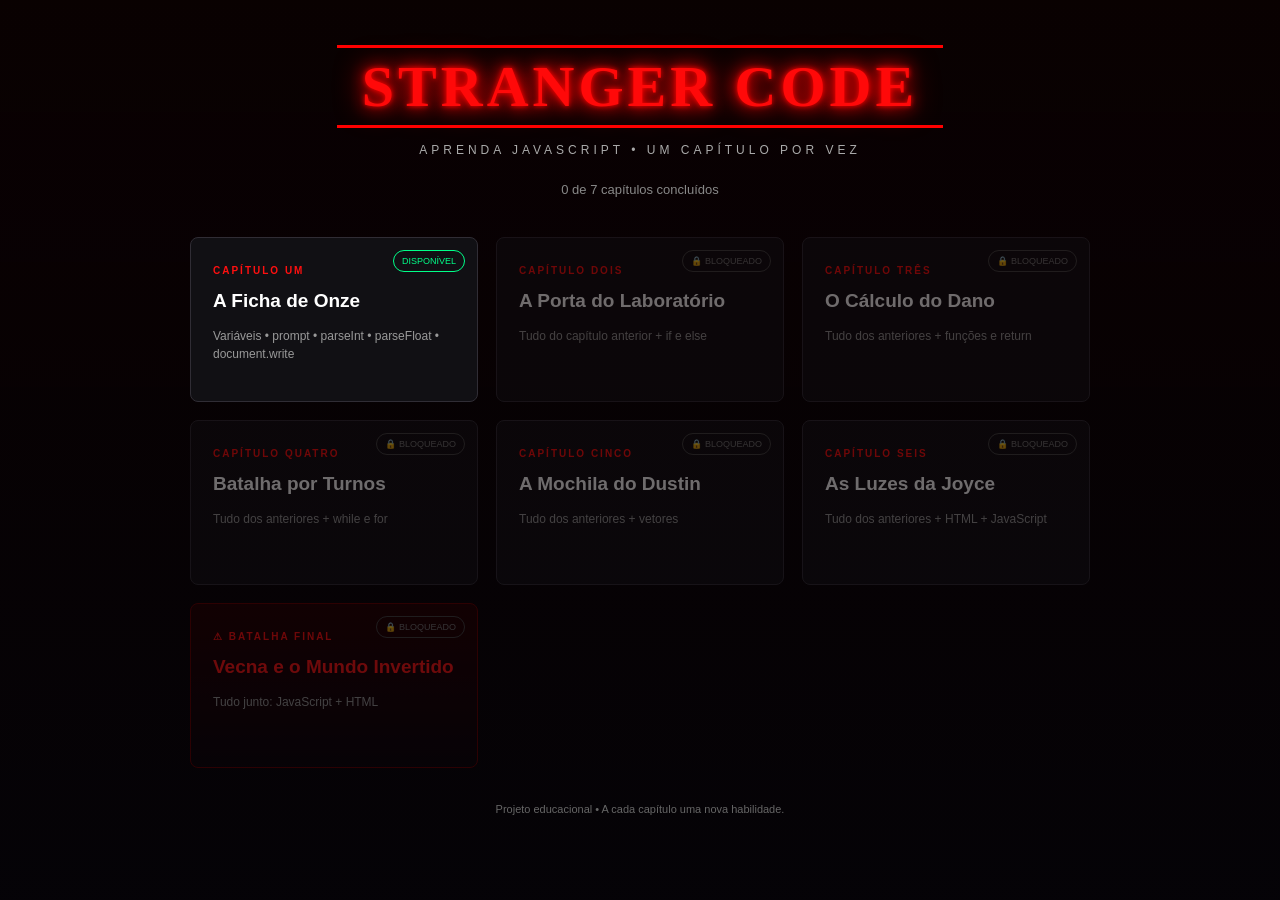
==== index.html @ 39cfe28f "Adiciona arquivos do projeto" ====
<!DOCTYPE html>
<html lang="pt-BR">

<head>

    <meta charset="UTF-8">

    <meta name="viewport" content="width=device-width, initial-scale=1.0">

    <title>Stranger Code</title>

    <link rel="stylesheet" href="style.css">

</head>


<body>

    <!-- FUNDO -->

    <div class="background"></div>


    <!-- ==============================
         TELA DO MAPA
    =============================== -->

    <section id="mapa" class="tela">

        <header>

            <h1>STRANGER CODE</h1>

            <p class="subtitle">
                APRENDA JAVASCRIPT • UM CAPÍTULO POR VEZ
            </p>

            <p id="progresso">
                1 de 7 capítulos concluídos
            </p>

        </header>


        <div class="mapa">


            <!-- FASE 1 -->

            <div
                id="card1"
                class="card fase-disponivel"
                onclick="abrirFase(1)"
            >

                <span class="numero">
                    CAPÍTULO UM
                </span>

                <h2>
                    A Ficha de Onze
                </h2>

                <p>
                    Variáveis • prompt • parseInt •
                    parseFloat • document.write
                </p>

                <span
                    id="status1"
                    class="status"
                >
                    DISPONÍVEL
                </span>

            </div>


            <!-- FASE 2 -->

            <div
                id="card2"
                class="card fase-bloqueada"
            >

                <span class="numero">
                    CAPÍTULO DOIS
                </span>

                <h2>
                    A Porta do Laboratório
                </h2>

                <p>
                    Tudo do capítulo anterior +
                    if e else
                </p>

                <span
                    id="status2"
                    class="status"
                >
                    🔒 BLOQUEADO
                </span>

            </div>


            <!-- FASE 3 -->

            <div
                id="card3"
                class="card fase-bloqueada"
            >

                <span class="numero">
                    CAPÍTULO TRÊS
                </span>

                <h2>
                    O Cálculo do Dano
                </h2>

                <p>
                    Tudo dos anteriores +
                    funções e return
                </p>

                <span
                    id="status3"
                    class="status"
                >
                    🔒 BLOQUEADO
                </span>

            </div>


            <!-- FASE 4 -->

            <div
                id="card4"
                class="card fase-bloqueada"
            >

                <span class="numero">
                    CAPÍTULO QUATRO
                </span>

                <h2>
                    Batalha por Turnos
                </h2>

                <p>
                    Tudo dos anteriores +
                    while e for
                </p>

                <span
                    id="status4"
                    class="status"
                >
                    🔒 BLOQUEADO
                </span>

            </div>


            <!-- FASE 5 -->

            <div
                id="card5"
                class="card fase-bloqueada"
            >

                <span class="numero">
                    CAPÍTULO CINCO
                </span>

                <h2>
                    A Mochila do Dustin
                </h2>

                <p>
                    Tudo dos anteriores +
                    vetores
                </p>

                <span
                    id="status5"
                    class="status"
                >
                    🔒 BLOQUEADO
                </span>

            </div>


            <!-- FASE 6 -->

            <div
                id="card6"
                class="card fase-bloqueada"
            >

                <span class="numero">
                    CAPÍTULO SEIS
                </span>

                <h2>
                    As Luzes da Joyce
                </h2>

                <p>
                    Tudo dos anteriores +
                    HTML + JavaScript
                </p>

                <span
                    id="status6"
                    class="status"
                >
                    🔒 BLOQUEADO
                </span>

            </div>


            <!-- BOSS -->

            <div
                id="card7"
                class="card boss fase-bloqueada"
            >

                <span class="numero">
                    ⚠ BATALHA FINAL
                </span>

                <h2>
                    Vecna e o Mundo Invertido
                </h2>

                <p>
                    Tudo junto:
                    JavaScript + HTML
                </p>

                <span
                    id="status7"
                    class="status"
                >
                    🔒 BLOQUEADO
                </span>

            </div>


        </div>


        <footer>

            Projeto educacional •
            A cada capítulo uma nova habilidade.

        </footer>

    </section>



    <!-- ==============================
         TELA DA FASE
    =============================== -->

    <section
        id="fase"
        class="tela escondida"
    >


        <header>

            <h1>STRANGER CODE</h1>

            <p class="subtitle">
                APRENDA JAVASCRIPT • UM CAPÍTULO POR VEZ
            </p>

        </header>


        <button
            class="voltar"
            onclick="voltarMapa()"
        >
            ← Voltar ao mapa
        </button>


        <div class="fase-container">


            <!-- ======================
                 MISSÃO
            ======================= -->

            <div class="missao">

                <span
                    id="faseNumero"
                    class="numero"
                >
                    CAPÍTULO UM
                </span>


                <h2 id="faseTitulo">
                    A Ficha de Onze
                </h2>


                <p id="historia">
                    Hawkins, 1983.
                </p>


                <h3>
                    SUA MISSÃO
                </h3>


                <ul id="tarefas">
                </ul>


                <div class="botoes-missao">

                    <button
                        class="botao-secundario"
                        onclick="mostrarDica()"
                    >
                        💡 Ver dica
                    </button>


                    <button
                        class="botao-secundario"
                        onclick="mostrarGabarito()"
                    >
                        📖 Ver gabarito
                    </button>

                </div>


                <div
                    id="dica"
                    class="caixa-ajuda escondida"
                >
                </div>


                <div
                    id="gabarito"
                    class="caixa-ajuda escondida"
                >
                </div>

            </div>



            <!-- ======================
                 EDITOR
            ======================= -->

            <div class="editor">


                <div class="editor-topo">

                    <span>
                        EDITOR.JS
                    </span>

                    <span>
                        JAVASCRIPT
                    </span>

                </div>


                <textarea
                    id="codigo"
                    spellcheck="false"
                ></textarea>


                <div class="botoes">

                    <button onclick="rodarCodigo()">
                        ▶ Rodar
                    </button>


                    <button onclick="verificarCodigo()">
                        ✓ Verificar fase
                    </button>


                    <button
                        class="botao-secundario"
                        onclick="recomecarCodigo()"
                    >
                        ↻ Recomeçar código
                    </button>

                </div>


                <div
                    id="mensagem"
                    class="mensagem escondida"
                >
                </div>


                <div class="saida-titulo">
                    SAÍDA DO PROGRAMA
                </div>


                <div
                    id="saida"
                    class="saida"
                >
                </div>

            </div>

        </div>


        <footer>

            Stranger Code • Hawkins, Indiana

        </footer>

    </section>



    <!-- ==============================
         JAVASCRIPT
    =============================== -->

    <script src="script.js"></script>

</body>

</html>
---- style.css ----
/* =========================================
   CONFIGURAÇÕES GERAIS
========================================= */

* {
    margin: 0;
    padding: 0;
    box-sizing: border-box;
}


body {

    min-height: 100vh;

    background: #080607;

    color: white;

    font-family: Arial, Helvetica, sans-serif;

}


/* =========================================
   FUNDO
========================================= */

.background {

    position: fixed;

    inset: 0;

    z-index: -1;

    background:
        linear-gradient(
            rgba(10, 0, 0, 0.82),
            rgba(5, 3, 7, 0.96)
        ),
        url("assets/fundo.jpg");

    background-size: cover;

    background-position: center;

}


/* =========================================
   TELAS
========================================= */

.tela {

    width: 900px;

    max-width: 92%;

    margin: auto;

    padding: 45px 0;

}


.escondida {

    display: none !important;

}


/* =========================================
   CABEÇALHO
========================================= */

header {

    text-align: center;

    margin-bottom: 40px;

}


h1 {

    display: inline-block;

    padding: 5px 25px;

    border-top: 3px solid red;

    border-bottom: 3px solid red;

    color: #ff0909;

    font-family: Georgia, serif;

    font-size: 58px;

    letter-spacing: 4px;

    text-shadow:
        0 0 5px red,
        0 0 15px red,
        0 0 30px red;

}


.subtitle {

    margin-top: 15px;

    color: #aaa;

    font-size: 12px;

    letter-spacing: 4px;

}


#progresso {

    margin-top: 25px;

    color: #888;

    font-size: 13px;

}


/* =========================================
   MAPA
========================================= */

.mapa {

    display: grid;

    grid-template-columns:
        repeat(3, 1fr);

    gap: 18px;

}


/* =========================================
   CARDS
========================================= */

.card {

    position: relative;

    min-height: 165px;

    padding: 22px;

    border: 1px solid #302d35;

    border-radius: 8px;

    background:
        rgba(18, 17, 22, 0.95);

    transition: 0.3s;

}


.fase-disponivel {

    cursor: pointer;

}


.fase-disponivel:hover {

    transform: translateY(-5px);

    border-color: red;

    box-shadow:
        0 0 20px
        rgba(255, 0, 0, 0.35);

}


.fase-bloqueada {

    opacity: 0.42;

    cursor: not-allowed;

}


.numero {

    color: #ff1010;

    font-size: 10px;

    font-weight: bold;

    letter-spacing: 2px;

}


.card h2 {

    margin-top: 12px;

    font-size: 19px;

}


.card p {

    margin-top: 15px;

    color: #999;

    font-size: 12px;

    line-height: 1.5;

}


.status {

    position: absolute;

    top: 12px;

    right: 12px;

    padding: 5px 8px;

    border: 1px solid #444;

    border-radius: 20px;

    color: #777;

    font-size: 9px;

}


.boss {

    border-color: #650000;

    background:
        linear-gradient(
            rgba(45, 0, 0, 0.8),
            rgba(10, 5, 10, 0.95)
        );

}


.boss h2 {

    color: #ff1616;

}


/* =========================================
   FASE
========================================= */

.voltar {

    margin-bottom: 15px;

    padding: 8px 13px;

    border: 1px solid #444;

    border-radius: 5px;

    background: transparent;

    color: white;

    cursor: pointer;

}


.voltar:hover {

    border-color: red;

}


/* =========================================
   CONTAINER DA FASE
========================================= */

.fase-container {

    display: grid;

    grid-template-columns:
        270px 1fr;

    gap: 15px;

}


/* =========================================
   MISSÃO
========================================= */

.missao {

    padding: 20px;

    border: 1px solid #302d35;

    border-radius: 8px;

    background:
        rgba(18, 17, 22, 0.97);

}


.missao h2 {

    margin: 10px 0 18px;

    color: #ff1010;

    font-size: 21px;

}


.missao p {

    color: #ccc;

    font-size: 13px;

    line-height: 1.6;

}


.missao h3 {

    margin-top: 22px;

    margin-bottom: 10px;

    color: #ff1010;

    font-size: 11px;

    letter-spacing: 1px;

}


#tarefas {

    list-style: none;

}


#tarefas li {

    padding: 10px 0;

    border-bottom: 1px solid #29262c;

    color: #ddd;

    font-size: 12px;

    line-height: 1.4;

}


#tarefas li::before {

    content: "▸ ";

    color: red;

}


.botoes-missao {

    display: flex;

    gap: 7px;

    margin-top: 15px;

}


/* =========================================
   BOTÕES
========================================= */

button {

    padding: 10px 15px;

    border: none;

    border-radius: 5px;

    background: #e50909;

    color: white;

    font-weight: bold;

    cursor: pointer;

    transition: 0.2s;

}


button:hover {

    background: #ff2020;

    box-shadow:
        0 0 12px
        rgba(255, 0, 0, 0.4);

}


.botao-secundario {

    background: #252229;

}


.botao-secundario:hover {

    background: #37323d;

}


/* =========================================
   DICAS / GABARITO
========================================= */

.caixa-ajuda {

    margin-top: 10px;

    padding: 12px;

    border-left: 3px solid red;

    background: #151319;

    color: #aaa;

    font-family: Consolas, monospace;

    font-size: 11px;

    line-height: 1.6;

}


/* =========================================
   EDITOR
========================================= */

.editor {

    min-width: 0;

}


.editor-topo {

    display: flex;

    justify-content: space-between;

    margin-bottom: 8px;

    color: #888;

    font-size: 10px;

    letter-spacing: 1px;

}


textarea {

    width: 100%;

    height: 390px;

    padding: 18px;

    resize: vertical;

    outline: none;

    border: 1px solid #36323a;

    border-radius: 7px;

    background: #0c0b0f;

    color: #eee;

    font-family: Consolas, monospace;

    font-size: 13px;

    line-height: 1.6;

}


textarea:focus {

    border-color: red;

    box-shadow:
        0 0 10px
        rgba(255, 0, 0, 0.2);

}


/* =========================================
   BOTÕES DO EDITOR
========================================= */

.botoes {

    display: flex;

    gap: 8px;

    margin-top: 10px;

    flex-wrap: wrap;

}


/* =========================================
   MENSAGEM
========================================= */

.mensagem {

    margin-top: 12px;

    padding: 12px;

    border-radius: 6px;

    font-size: 13px;

}


.mensagem.sucesso {

    border: 1px solid #00ff88;

    background:
        rgba(0, 255, 120, 0.08);

    color: #00ff88;

}


.mensagem.erro {

    border: 1px solid red;

    background:
        rgba(255, 0, 0, 0.08);

    color: #ff5555;

}


/* =========================================
   SAÍDA
========================================= */

.saida-titulo {

    margin-top: 20px;

    margin-bottom: 8px;

    color: #888;

    font-size: 10px;

    letter-spacing: 1px;

}


.saida {

    min-height: 140px;

    padding: 15px;

    overflow: auto;

    border-radius: 7px;

    background: white;

    color: black;

    font-family: Consolas, monospace;

    font-size: 13px;

}


/* =========================================
   RODAPÉ
========================================= */

footer {

    margin-top: 35px;

    text-align: center;

    color: #666;

    font-size: 11px;

}


/* =========================================
   CELULAR
========================================= */

@media (max-width: 800px) {

    .mapa {

        grid-template-columns: 1fr;

    }


    .fase-container {

        grid-template-columns: 1fr;

    }


    h1 {

        font-size: 40px;

    }

}
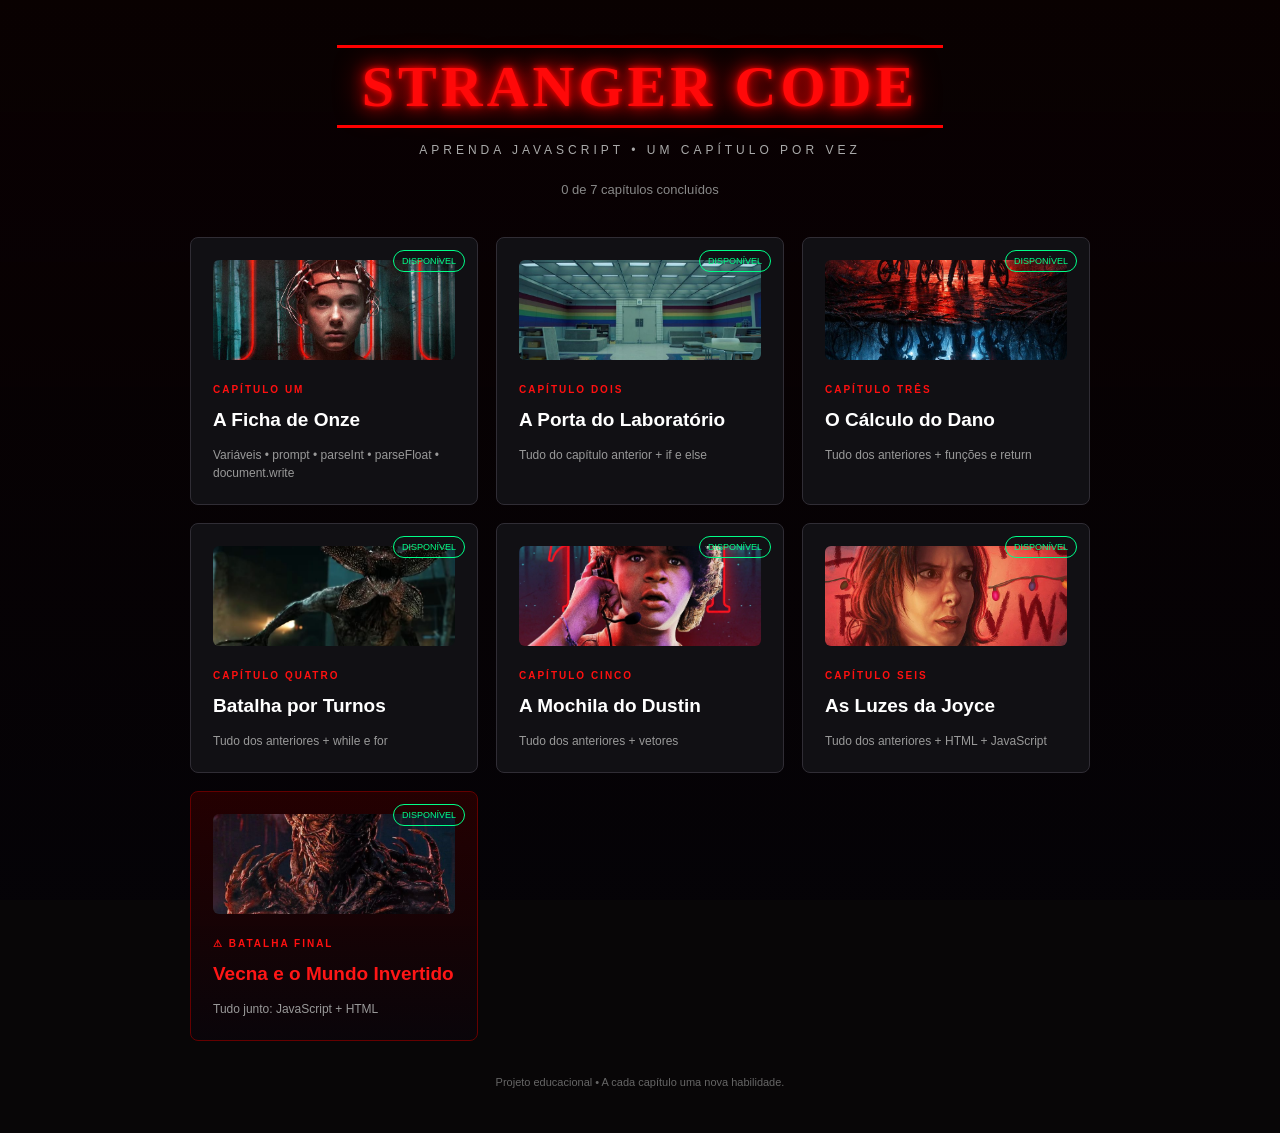
==== commit 3c2c00c5: "Adiciona imagens e atualiza o projeto" ====
--- a/index.html
+++ b/index.html
@@ -52,7 +52,11 @@
                 class="card fase-disponivel"
                 onclick="abrirFase(1)"
             >
-
+                <img
+                    src="./assents/eleven.jpg"
+                    alt="Onze"
+                    class="imagem-fase"
+                >
                 <span class="numero">
                     CAPÍTULO UM
                 </span>
@@ -80,8 +84,13 @@
 
             <div
                 id="card2"
-                class="card fase-bloqueada"
-            >
+                class="card fase-disponivel"
+                onclick="abrirFase(2)"
+            >
+                <img 
+                    src="./assents/laboratorio.jpg" 
+                    alt="Laboratório" 
+                    class="imagem-fase">
 
                 <span class="numero">
                     CAPÍTULO DOIS
@@ -100,7 +109,7 @@
                     id="status2"
                     class="status"
                 >
-                    🔒 BLOQUEADO
+                    DISPONIVEL
                 </span>
 
             </div>
@@ -110,9 +119,15 @@
 
             <div
                 id="card3"
-                class="card fase-bloqueada"
-            >
-
+                class="card fase-disponivel"
+                onclick="abrirFase(3)"
+            >
+                <img 
+                    src="./assents/dano.jpg" 
+                    alt="Dano" 
+                    class="imagem-fase"
+                >
+                    
                 <span class="numero">
                     CAPÍTULO TRÊS
                 </span>
@@ -130,7 +145,7 @@
                     id="status3"
                     class="status"
                 >
-                    🔒 BLOQUEADO
+                    DISPONIVEL
                 </span>
 
             </div>
@@ -140,9 +155,15 @@
 
             <div
                 id="card4"
-                class="card fase-bloqueada"
-            >
-
+                class="card fase-disponivel"
+                onclick="abrirFase(4)"
+                
+            >
+                <img 
+                    src="./assents/batalha.jpg" 
+                    alt="Batalha" 
+                    class="imagem-fase"
+                >
                 <span class="numero">
                     CAPÍTULO QUATRO
                 </span>
@@ -160,7 +181,7 @@
                     id="status4"
                     class="status"
                 >
-                    🔒 BLOQUEADO
+                    DISPONIVEL
                 </span>
 
             </div>
@@ -170,9 +191,14 @@
 
             <div
                 id="card5"
-                class="card fase-bloqueada"
-            >
-
+                class="card fase-disponivel"
+                onclick="abrirFase(5)"
+            >
+                <img 
+                    src="./assents/dustin.jpg" 
+                    alt="Dustin" 
+                    class="imagem-fase"
+                >
                 <span class="numero">
                     CAPÍTULO CINCO
                 </span>
@@ -190,7 +216,7 @@
                     id="status5"
                     class="status"
                 >
-                    🔒 BLOQUEADO
+                    DISPONIVEL
                 </span>
 
             </div>
@@ -200,9 +226,14 @@
 
             <div
                 id="card6"
-                class="card fase-bloqueada"
-            >
-
+                class="card fase-disponivel"
+                onclick="abrirFase(6)"
+            >
+                <img 
+                    src="./assents/joyce.jpg" 
+                    alt="Joyce" 
+                    class="imagem-fase"
+                >
                 <span class="numero">
                     CAPÍTULO SEIS
                 </span>
@@ -220,7 +251,7 @@
                     id="status6"
                     class="status"
                 >
-                    🔒 BLOQUEADO
+                    DISPONIVEL
                 </span>
 
             </div>
@@ -230,9 +261,14 @@
 
             <div
                 id="card7"
-                class="card boss fase-bloqueada"
-            >
-
+                class="card boss fase-disponivel"
+                onclick="abrirFase(7)"
+            >
+                <img 
+                    src="./assents/vecna.jpg" 
+                    alt="Vecna" 
+                    class="imagem-fase"
+                >
                 <span class="numero">
                     ⚠ BATALHA FINAL
                 </span>
@@ -250,7 +286,7 @@
                     id="status7"
                     class="status"
                 >
-                    🔒 BLOQUEADO
+                    DISPONIVEL
                 </span>
 
             </div>
--- a/style.css
+++ b/style.css
@@ -707,4 +707,12 @@
 
     }
 
+}
+
+.imagem-fase {
+    width: 100%;
+    height: 100px;
+    object-fit: cover;
+    border-radius: 6px;
+    margin-bottom: 15px;
 }
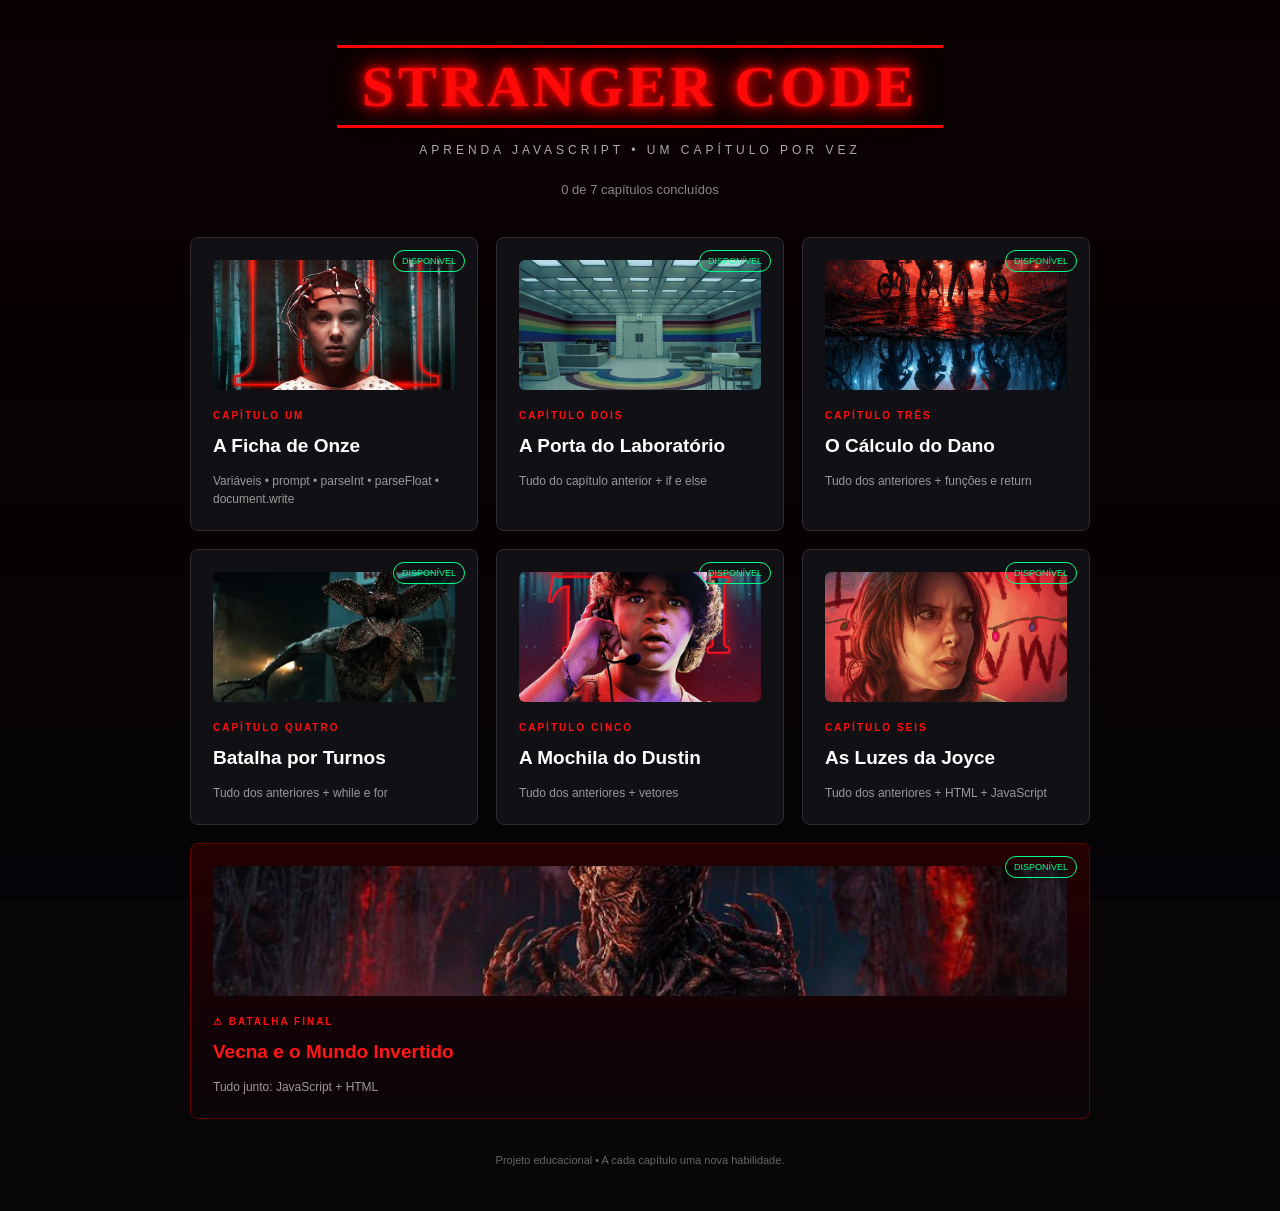
==== commit 63b95233: "Tirar textos dos campos e arrumar css vecna" ====
--- a/index.html
+++ b/index.html
@@ -25,7 +25,7 @@
          TELA DO MAPA
     =============================== -->
 
-    <section id="mapa" class="tela">
+    <section id="mapa" class="tela"> 
 
         <header>
 
@@ -267,7 +267,7 @@
                 <img 
                     src="./assents/vecna.jpg" 
                     alt="Vecna" 
-                    class="imagem-fase"
+                    class="imagem-vecna"
                 >
                 <span class="numero">
                     ⚠ BATALHA FINAL
--- a/style.css
+++ b/style.css
@@ -35,10 +35,8 @@
     z-index: -1;
 
     background:
-        linear-gradient(
-            rgba(10, 0, 0, 0.82),
-            rgba(5, 3, 7, 0.96)
-        ),
+        linear-gradient(rgba(10, 0, 0, 0.82),
+            rgba(5, 3, 7, 0.96)),
         url("assets/fundo.jpg");
 
     background-size: cover;
@@ -189,8 +187,7 @@
     border-color: red;
 
     box-shadow:
-        0 0 20px
-        rgba(255, 0, 0, 0.35);
+        0 0 20px rgba(255, 0, 0, 0.35);
 
 }
 
@@ -261,14 +258,12 @@
 
 
 .boss {
-
+    grid-column: 1 / -1;
     border-color: #650000;
 
     background:
-        linear-gradient(
-            rgba(45, 0, 0, 0.8),
-            rgba(10, 5, 10, 0.95)
-        );
+        linear-gradient(rgba(45, 0, 0, 0.8),
+            rgba(10, 5, 10, 0.95));
 
 }
 
@@ -453,8 +448,7 @@
     background: #ff2020;
 
     box-shadow:
-        0 0 12px
-        rgba(255, 0, 0, 0.4);
+        0 0 12px rgba(255, 0, 0, 0.4);
 
 }
 
@@ -560,8 +554,7 @@
     border-color: red;
 
     box-shadow:
-        0 0 10px
-        rgba(255, 0, 0, 0.2);
+        0 0 10px rgba(255, 0, 0, 0.2);
 
 }
 
@@ -710,9 +703,24 @@
 }
 
 .imagem-fase {
+    display: block;
     width: 100%;
-    height: 100px;
+    height: 130px;
     object-fit: cover;
+    object-position: center;
+    border-radius: 6px;
+    margin-bottom: 15px;
+}
+/* =========================================
+   IMAGEM DO VECNA (FINAL DA DIV / CENTRALIZADA)
+========================================= */
+
+.imagem-vecna {
+    display: block;
+    width: 100%;
+    height: 130px;
+    object-fit: cover;
+    object-position: center 40%;
     border-radius: 6px;
     margin-bottom: 15px;
 }
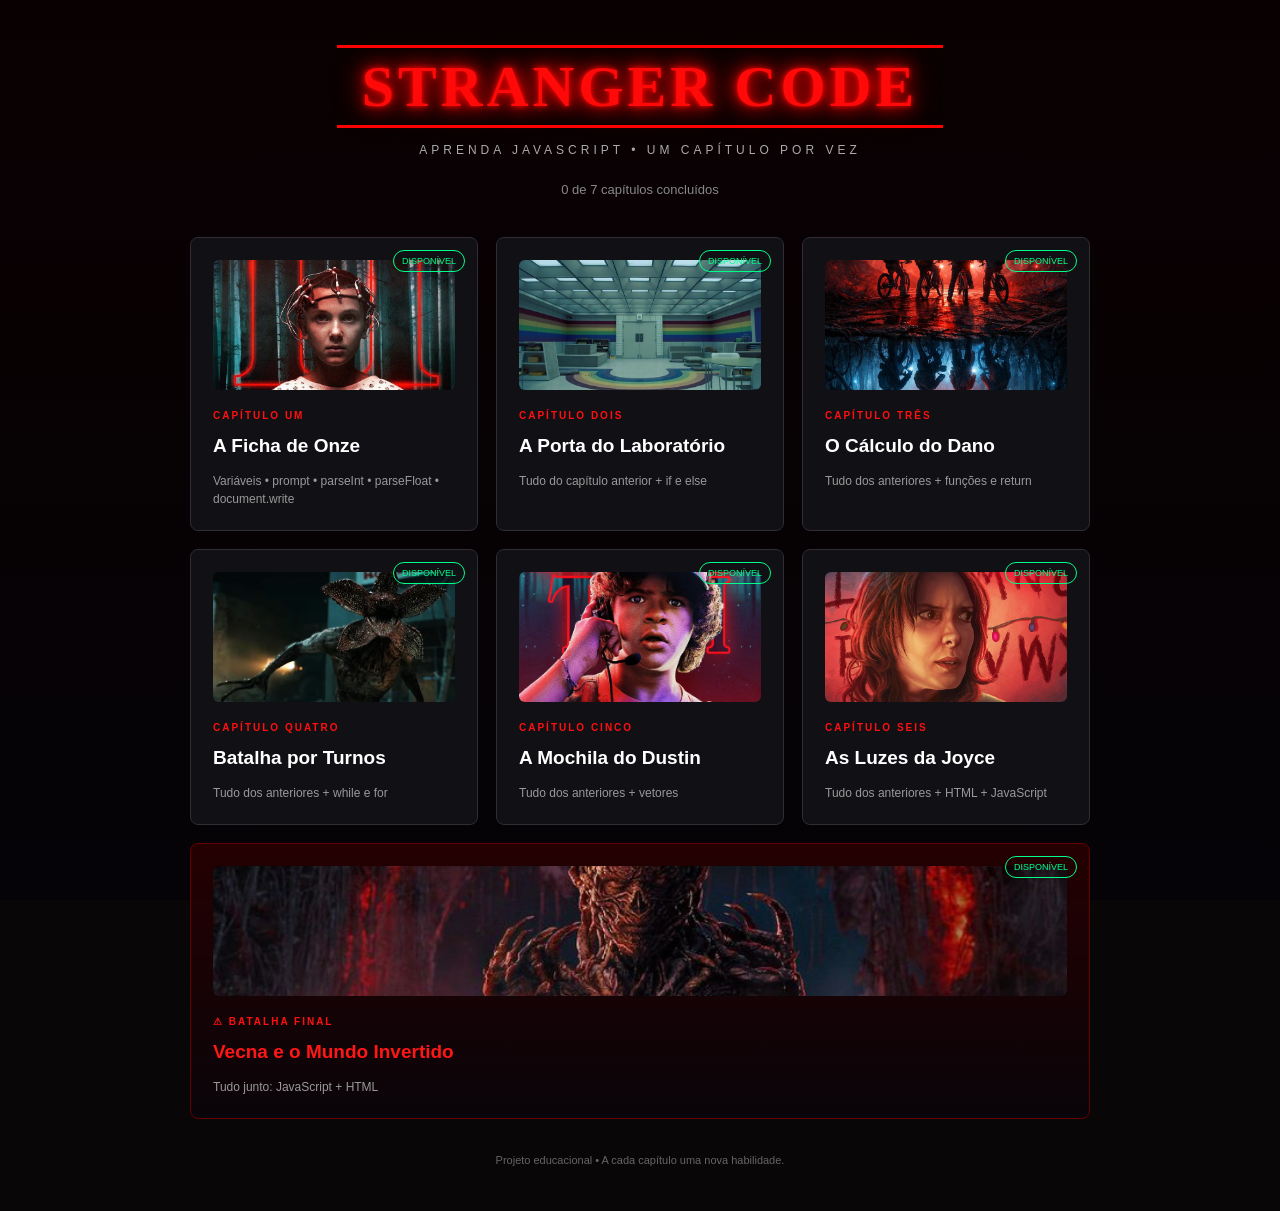
==== commit 7095bb96: "Reorganizacao do codigo e introducao da validadao com Acorn" ====
--- a/index.html
+++ b/index.html
@@ -16,14 +16,10 @@
 
 <body>
 
-    <!-- FUNDO -->
 
     <div class="background"></div>
 
 
-    <!-- ==============================
-         TELA DO MAPA
-    =============================== -->
 
     <section id="mapa" class="tela"> 
 
@@ -36,7 +32,7 @@
             </p>
 
             <p id="progresso">
-                1 de 7 capítulos concluídos
+                0 de 7 capítulos concluídos
             </p>
 
         </header>
@@ -44,8 +40,7 @@
 
         <div class="mapa">
 
-
-            <!-- FASE 1 -->
+<!--  Fase 1 -->
 
             <div
                 id="card1"
@@ -80,7 +75,7 @@
             </div>
 
 
-            <!-- FASE 2 -->
+            <!-- fase 2 -->
 
             <div
                 id="card2"
@@ -310,182 +305,7 @@
          TELA DA FASE
     =============================== -->
 
-    <section
-        id="fase"
-        class="tela escondida"
-    >
-
-
-        <header>
-
-            <h1>STRANGER CODE</h1>
-
-            <p class="subtitle">
-                APRENDA JAVASCRIPT • UM CAPÍTULO POR VEZ
-            </p>
-
-        </header>
-
-
-        <button
-            class="voltar"
-            onclick="voltarMapa()"
-        >
-            ← Voltar ao mapa
-        </button>
-
-
-        <div class="fase-container">
-
-
-            <!-- ======================
-                 MISSÃO
-            ======================= -->
-
-            <div class="missao">
-
-                <span
-                    id="faseNumero"
-                    class="numero"
-                >
-                    CAPÍTULO UM
-                </span>
-
-
-                <h2 id="faseTitulo">
-                    A Ficha de Onze
-                </h2>
-
-
-                <p id="historia">
-                    Hawkins, 1983.
-                </p>
-
-
-                <h3>
-                    SUA MISSÃO
-                </h3>
-
-
-                <ul id="tarefas">
-                </ul>
-
-
-                <div class="botoes-missao">
-
-                    <button
-                        class="botao-secundario"
-                        onclick="mostrarDica()"
-                    >
-                        💡 Ver dica
-                    </button>
-
-
-                    <button
-                        class="botao-secundario"
-                        onclick="mostrarGabarito()"
-                    >
-                        📖 Ver gabarito
-                    </button>
-
-                </div>
-
-
-                <div
-                    id="dica"
-                    class="caixa-ajuda escondida"
-                >
-                </div>
-
-
-                <div
-                    id="gabarito"
-                    class="caixa-ajuda escondida"
-                >
-                </div>
-
-            </div>
-
-
-
-            <!-- ======================
-                 EDITOR
-            ======================= -->
-
-            <div class="editor">
-
-
-                <div class="editor-topo">
-
-                    <span>
-                        EDITOR.JS
-                    </span>
-
-                    <span>
-                        JAVASCRIPT
-                    </span>
-
-                </div>
-
-
-                <textarea
-                    id="codigo"
-                    spellcheck="false"
-                ></textarea>
-
-
-                <div class="botoes">
-
-                    <button onclick="rodarCodigo()">
-                        ▶ Rodar
-                    </button>
-
-
-                    <button onclick="verificarCodigo()">
-                        ✓ Verificar fase
-                    </button>
-
-
-                    <button
-                        class="botao-secundario"
-                        onclick="recomecarCodigo()"
-                    >
-                        ↻ Recomeçar código
-                    </button>
-
-                </div>
-
-
-                <div
-                    id="mensagem"
-                    class="mensagem escondida"
-                >
-                </div>
-
-
-                <div class="saida-titulo">
-                    SAÍDA DO PROGRAMA
-                </div>
-
-
-                <div
-                    id="saida"
-                    class="saida"
-                >
-                </div>
-
-            </div>
-
-        </div>
-
-
-        <footer>
-
-            Stranger Code • Hawkins, Indiana
-
-        </footer>
-
-    </section>
+    <!-- As fases agora ficam em páginas HTML próprias dentro da pasta fases/. -->
 
 
 
--- a/style.css
+++ b/style.css
@@ -723,4 +723,38 @@
     object-position: center 40%;
     border-radius: 6px;
     margin-bottom: 15px;
+}
+
+h1 {
+    animation: piscar 0.8s infinite;
+}
+
+@keyframes piscar {
+    0%, 100% {
+        opacity: 1;
+    }
+
+    10% {
+        opacity: 0.4;
+    }
+
+    15% {
+        opacity: 1;
+    }
+
+    30% {
+        opacity: 0.2;
+    }
+
+    35% {
+        opacity: 0.9;
+    }
+
+    50% {
+        opacity: 0.3;
+    }
+
+    55% {
+        opacity: 1;
+    }
 }
